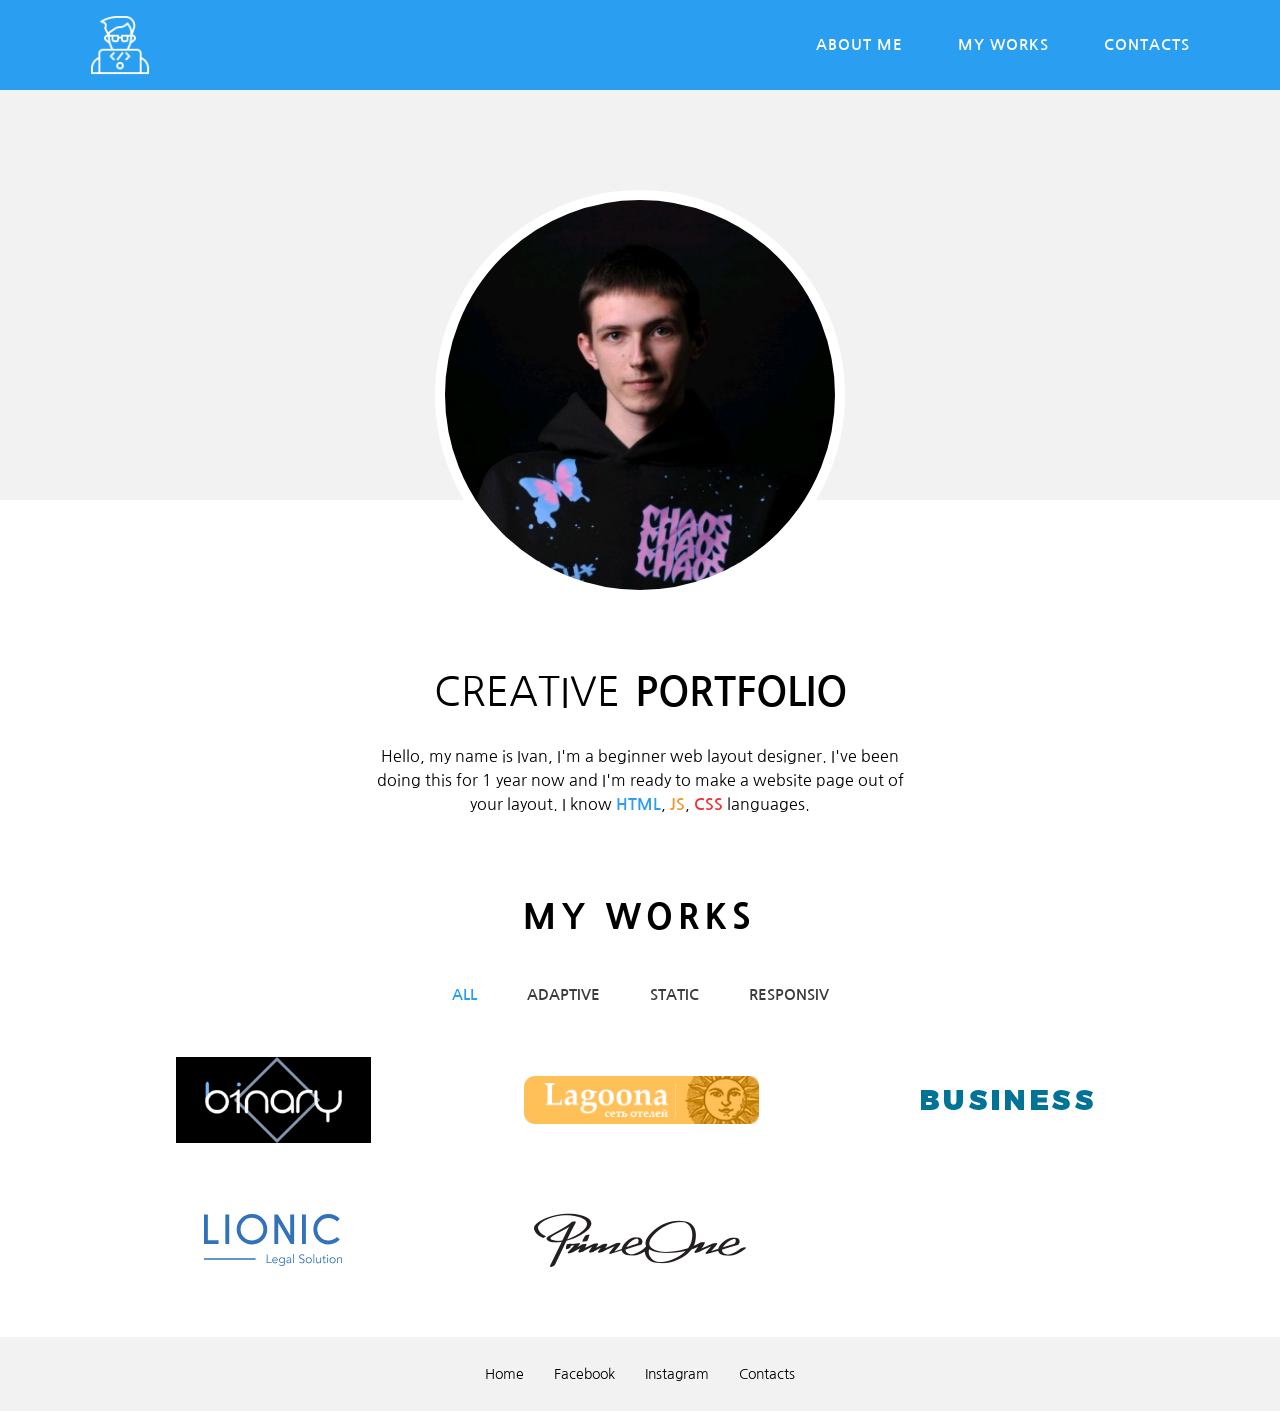
==== index.html @ a6c90be2 "1" ====
<!DOCTYPE html>
<html lang="ru">
<head>
	<title>main</title>
	<meta http-equiv="Content-type" content="text/html;charset=UTF-8" />
	<meta name="format-detection" content="telephone=no">
	<meta http-equiv="X-UA-Compatible" content="IE=edge">
	<link rel="stylesheet" href="css/style.css">
	<link rel="stylesheet" href="css/custom.css">
	<link rel="shortcut icon" href="favicon.ico">
	<!-- <meta name="robots" content="noindex, nofollow" /> -->
	<!-- <meta name="viewport" content="width=device-width, initial-scale=1.0" /> -->
	<meta name="viewport" content="width=device-width, initial-scale=1.0, maximum-scale=1.0, user-scalable=0" />
</head>
<body>
	<div class="wrapper">
<header>
	<div class="container">
		<div class="header__body">
			<div class="header__column">
				<a href="" class="header__logo"><img src="img/header/coding.png" alt=""></a>
				<a href="" class="header__text">My blog</a>
			</div>
			<div class="header__column menu-header">
				<div class="menu-header__icon">
					<span></span>
					<span></span>
					<span></span>
				</div>
				<nav class="menu-header__menu">
					<ul class="menu-header__list">
						<li><a href="#about" class="menu-header__link"><span>About me</span></a></li>
						<li><a href="#my-works" class="menu-header__link"><span>My works</span></a></li>
						<li><a href="" class="menu-header__link"><span>Contacts</span></a></li>
					</ul>
				</nav>
			</div>
		</div>
	</div>
</header>		<div class="mainblock">
			<div class="container">
				<div id="about" class="mainblock__imageblock">
					<div class="imageblock__avatar ibg">
						<img src="img/mainblock/avatar.jpg" alt="">
					</div>
				</div>
			</div>
		</div>
		<div class="about-me">
			<div class="conatiner">
				<div class="about-me__title">Creative <span>portfolio</span></div>
				<div class="about-me__text">Hello, my name is Ivan, I'm a beginner web layout designer. I've been doing this for 1 year now and I'm ready to make a website page out of your layout. I know <span>HTML</span>, <span>JS</span>, <span>CSS</span> languages.</div>
			</div>
		</div>
		<div class="my-works" id="my-works">
			<div class="container">
				<div class="my-works__header-block">
					<div class="header-block__title">My works</div>
				</div>
				<nav class="my-works__filter filter">
					<ul class="filter__list">
						<li data-filter="1" class="filter__item active">ALL</li>
						<li data-filter="2" class="filter__item">ADAPTIVE</li>
						<li data-filter="3" class="filter__item">STATIC</li>
						<li data-filter="4" class="filter__item">RESPONSIV</li>
					</ul>
				</nav>
				<div class="my-works__items">
					<div class="my-works__column f_2">
						<a href="https://itkach337.github.io/binary/" class="my-works__item item-black" target="blank"><img src="img/my-works/binary.png" alt=""></a>
					</div>
					<div class="my-works__column f_3">
						<a href="https://itkach337.github.io/maldives.github.io/" class="my-works__item small-photo" target="blank"><img src="img/my-works/lagoona.png" alt=""></a>
					</div>
					<div class="my-works__column f_2">
						<a href="https://itkach337.github.io/bus/" class="my-works__item" target="blank"><img src="img/my-works/buis.svg" alt=""></a>
					</div>
					<div class="my-works__column f_3">
						<a href="https://itkach337.github.io/Lionic/" class="my-works__item big-photo" target="blank"><img src="img/my-works/lionic.svg" alt=""></a>
					</div>
					<div class="my-works__column f_2">
						<a href="https://itkach337.github.io/prepros/" class="my-works__item" target="blank"><img src="img/my-works/premion.png" alt=""></a>
					</div>
				</div>
			</div>
		</div>
<footer class="footer">
	<div class='container'>
		<div class="footer__body">
			<nav class="footer__menu">
				<ul class="footer__list">
					<li><a href="" class="footer__link">Home</a></li>
					<li><a href="https://www.facebook.com/profile.php?id=100073437472932" class="footer__link" target="_blank">Facebook</a></li>
					<li><a href="https://www.instagram.com/tkachick__799/" class="footer__link" target="_blank">Instagram</a></li>
					<li><a href="" class="footer__link">Contacts</a></li>
				</ul>
			</nav>
		</div>
	</div>
</footer>	</div>
<script src="https://code.jquery.com/jquery-3.3.1.min.js"></script>
<!-- <script src="https://code.jquery.com/jquery-migrate-3.0.1.min.js"></script> -->
<script src="js/vendors.js"></script>
<script src="js/main.js"></script>
<script src="js/custom.js" ></script>
</body>
</html>
---- css/style.css ----
@charset "UTF-8";
@import url("https://fonts.googleapis.com/css2?family=Nanum+Gothic&display=swap");
* {
  padding: 0px;
  margin: 0px;
  border: 0px;
}

*, *:before, *:after {
  -webkit-box-sizing: border-box;
  box-sizing: border-box;
}

:focus, :active {
  outline: none;
}

a:focus, a:active {
  outline: none;
}

aside, nav, footer, header, section {
  display: block;
}

html, body {
  height: 100%;
  margin: 0;
  padding: 0;
  min-width: 320px;
  position: relative;
  width: 100%;
  color: #000;
}

body {
  font-size: 100%;
  line-height: 1;
  font-size: 14px;
  font-family: "Nanum Gothic";
  -ms-text-size-adjust: 100%;
  -moz-text-size-adjust: 100%;
  -webkit-text-size-adjust: 100%;
}
body.lock {
  overflow: hidden;
}
@media (max-width: 767.98px) {
  body.lock {
    width: 100%;
    position: fixed;
    overflow: hidden;
  }
}

input, button, textarea {
  font-family: "Nanum Gothic";
}

input::-ms-clear {
  display: none;
}

button {
  cursor: pointer;
}

button::-moz-focus-inner {
  padding: 0;
  border: 0;
}

a, a:visited {
  text-decoration: none;
}

a:hover {
  text-decoration: none;
}

ul li {
  list-style: none;
}

img {
  vertical-align: top;
}

h1, h2, h3, h4, h5, h6 {
  font-weight: inherit;
  font-size: inherit;
}

.wrapper {
  width: 100%;
  min-height: 100%;
  overflow: hidden;
}
@media (max-width: 767.98px) {
  .wrapper {
    padding: 50px 0 0 0;
  }
}
@media (max-width: 479.98px) {
  .wrapper {
    padding: 30px 0 0 0;
  }
}
.container {
  max-width: 1100px;
  margin: 0 auto;
  width: 100%;
}
@media (max-width: 1112px) {
  .container {
    max-width: 970px;
  }
}
@media (max-width: 992.98px) {
  .container {
    max-width: 750px;
  }
}
@media (max-width: 767.98px) {
  .container {
    max-width: none;
    padding: 0 10px;
  }
}

.popup {
  -webkit-overflow-scrolling: touch;
  background-color: rgba(0, 0, 0, 0.8);
  display: none;
  position: fixed !important;
  top: 0px;
  left: 0;
  width: 100%;
  height: 100%;
  overflow: auto;
  z-index: 100;
}
.popup.active .popup-content {
  -ms-transform: scale(1);
  -webkit-transform: scale(1);
  transform: scale(1);
}
.popup.show {
  display: block;
}
.popup.show .popup-content {
  -ms-transform: scale(1);
  -webkit-transform: scale(1);
  transform: scale(1);
}

.popup-table {
  height: 100%;
  table-layout: fixed;
}
.popup-table > .cell {
  height: 100%;
  vertical-align: middle;
  padding: 30px 10px;
}

.popup-content {
  -ms-transform: scale(0);
  -webkit-transform: scale(0);
  transform: scale(0);
  -webkit-transition: all 0.3s ease 0s;
  -o-transition: all 0.3s ease 0s;
  transition: all 0.3s ease 0s;
  position: relative;
  max-width: 1230px;
  margin: 0px auto;
  background-color: #fff;
}

.popup-close {
  width: 15px;
  height: 15px;
  position: absolute;
  top: 0px;
  right: 0px;
  cursor: pointer;
  background: url("../img/icons/close.png") 0 0 no-repeat;
}

.popup-video .popup-close {
  width: 40px;
  height: 40px;
  background-color: #000;
  top: 0;
  right: 0;
}

.popup-video__value {
  max-width: 99%;
  height: 99%;
  border: none;
}
.popup-video__value iframe {
  position: fixed;
  top: 50%;
  left: 50%;
  width: 100%;
  min-height: 100%;
  height: auto;
  -webkit-transform: translateX(-50%) translateY(-50%);
      -ms-transform: translateX(-50%) translateY(-50%);
          transform: translateX(-50%) translateY(-50%);
  background-size: cover;
}

header {
  z-index: 50;
  position: relative;
  background-color: #2a9ef1;
}
@media (max-width: 767.98px) {
  header {
    position: fixed;
    left: 0;
    top: 0;
    width: 100%;
  }
}

.header__body {
  height: 90px;
  display: -webkit-box;
  display: -ms-flexbox;
  display: flex;
  font-size: 0;
  -webkit-box-pack: justify;
      -ms-flex-pack: justify;
          justify-content: space-between;
  -webkit-box-align: center;
      -ms-flex-align: center;
          align-items: center;
}
@media (max-width: 767.98px) {
  .header__body {
    height: 50px;
  }
}
.header__logo {
  display: inline-block;
  width: 60px;
  position: relative;
  z-index: 6;
}
.header__logo img {
  max-width: 100%;
}
@media (max-width: 767.98px) {
  .header__logo {
    display: none;
  }
}
.header__text {
  display: none;
  font-size: 20px;
  text-transform: uppercase;
  letter-spacing: 1px;
  color: #fff;
}
@media (max-width: 767.98px) {
  .header__text {
    display: inline-block;
  }
}

.menu-header__icon {
  display: none;
  width: 30px;
  height: 18px;
  cursor: pointer;
  z-index: 5;
  position: relative;
}
.menu-header__icon span {
  -webkit-transition: all 0.3s ease 0s;
  -o-transition: all 0.3s ease 0s;
  transition: all 0.3s ease 0s;
  top: 8px;
  left: 0px;
  position: absolute;
  width: 100%;
  height: 2px;
  background-color: #fff;
}
.menu-header__icon span:first-child {
  top: 0px;
}
.menu-header__icon span:last-child {
  top: auto;
  bottom: 0px;
}
.menu-header__icon.active span {
  -ms-transform: scale(0);
  -webkit-transform: scale(0);
  transform: scale(0);
  background-color: #000;
}
.menu-header__icon.active span:first-child {
  -ms-transform: rotate(-45deg);
  -webkit-transform: rotate(-45deg);
  transform: rotate(-45deg);
  top: 8px;
}
.menu-header__icon.active span:last-child {
  -ms-transform: rotate(45deg);
  -webkit-transform: rotate(45deg);
  transform: rotate(45deg);
  bottom: 8px;
}
@media (max-width: 767.98px) {
  .menu-header__icon {
    display: block;
  }
}
@media (max-width: 767.98px) {
  .menu-header__menu {
    position: fixed;
    width: 100%;
    height: 100%;
    top: 0;
    left: -110%;
    background-color: #fff;
    z-index: 2;
    padding: 50px 10px 20px 10px;
    overflow: auto;
    -webkit-transition: all 0.3s ease 0s;
    -o-transition: all 0.3s ease 0s;
    transition: all 0.3s ease 0s;
  }
  .menu-header__menu.active {
    left: 0;
  }
}
.menu-header__list {
  display: -webkit-box;
  display: -ms-flexbox;
  display: flex;
  font-size: 0;
}
.menu-header__list li {
  margin: 0px 0px 0px 55px;
}
@media (max-width: 1112px) {
  .menu-header__list li {
    margin: 0px 0px 0px 25px;
  }
}
@media (max-width: 992.98px) {
  .menu-header__list li {
    margin: 0px 0px 0px 15px;
  }
}
@media (max-width: 767.98px) {
  .menu-header__list li {
    margin: 0px 0px 10px 0px;
  }
  .menu-header__list li:last-child {
    margin: 0px 0px 0px 0px;
  }
}
@media (max-width: 767.98px) {
  .menu-header__list {
    display: block;
  }
}
.menu-header__link {
  color: #fff;
  font-size: 15px;
  font-weight: 700;
  letter-spacing: 1px;
  text-transform: uppercase;
  display: block;
  position: relative;
}
.menu-header__link span {
  position: relative;
  display: block;
  line-height: 28px;
}
@media (max-width: 992.98px) {
  .menu-header__link {
    font-size: 15px;
  }
}
@media (max-width: 767.98px) {
  .menu-header__link {
    margin: 0px 0 25px 0;
    font-size: 24px;
    color: #000;
  }
}

.footer {
  background-color: #f2f2f2;
  padding: 15px 0;
  position: relative;
  z-index: 5;
}
.footer__body {
  text-align: center;
}
.footer__logo {
  display: inline-block;
  margin: 0px 0px 40px 0px;
}
.footer__menu {
  text-align: center;
}
.footer__list {
  display: -webkit-box;
  display: -ms-flexbox;
  display: flex;
  font-size: 0;
  -webkit-box-pack: center;
      -ms-flex-pack: center;
          justify-content: center;
  -webkit-box-align: center;
      -ms-flex-align: center;
          align-items: center;
  margin: 15px 0px 15px 0px;
}
.footer__list li {
  margin: 0px 15px;
}
.footer__link {
  color: #000;
  font-size: 14px;
  font-weight: 400;
}
.footer__link:hover {
  text-decoration: underline;
}

.mainblock {
  position: relative;
  height: 410px;
  background-color: #f2f2f2;
}
.mainblock__imageblock {
  display: -webkit-box;
  display: -ms-flexbox;
  display: flex;
  -webkit-box-pack: center;
      -ms-flex-pack: center;
          justify-content: center;
}
@media (max-width: 767.98px) {
  .mainblock {
    height: 310px;
  }
}

.imageblock__avatar {
  margin: 100px 0 0 0;
  height: 410px;
  width: 410px;
  border-radius: 50%;
  border: 10px solid #fff;
}
@media (max-width: 767.98px) {
  .imageblock__avatar {
    margin: 60px 0 0 0;
    height: 310px;
    width: 310px;
  }
}

.about-me {
  margin: 170px 0 80px 0;
}
@media (max-width: 767.98px) {
  .about-me {
    margin: 80px 0 0 0;
  }
}
.about-me__title {
  display: -webkit-box;
  display: -ms-flexbox;
  display: flex;
  font-size: 0;
  -webkit-box-pack: center;
      -ms-flex-pack: center;
          justify-content: center;
  margin: 0 0 30px 0;
  font-size: 40px;
  color: #000;
  text-transform: uppercase;
  line-height: 44px;
}
.about-me__title span {
  font-weight: 700;
  margin: 0 0 0 15px;
}
@media (max-width: 767.98px) {
  .about-me__title {
    margin: 0 0 20px 0;
    font-size: 30px;
  }
}
.about-me__text {
  margin: 0 auto;
  line-height: 24px;
  text-align: center;
  max-width: 550px;
  font-size: 16px;
}
.about-me__text span:first-child {
  font-weight: 700;
  color: #2a9ef1;
}
.about-me__text span:nth-child(2) {
  font-weight: 700;
  color: #f1982a;
}
.about-me__text span:nth-child(3) {
  font-weight: 700;
  color: rgba(236, 21, 21, 0.8705882353);
}
@media (max-width: 700px) {
  .about-me {
    padding: 0 15px;
    max-width: none;
  }
}

.my-works__header-block {
  text-align: center;
  margin: 0px 0px 50px 0px;
}
@media (max-width: 992.98px) {
  .my-works__header-block {
    padding: 50px 0 0 0;
    margin: 0px 0px 40px 0px;
  }
}
@media (max-width: 767.98px) {
  .my-works__header-block {
    padding: 30px 0 0 0;
    margin: 0px 0px 40px 0px;
  }
}
.my-works__filter {
  margin: 0px 0px 55px 0px;
}
@media (max-width: 767.98px) {
  .my-works__filter {
    margin: 0px 0px 35px 0px;
  }
}
.my-works__items {
  display: -webkit-box;
  display: -ms-flexbox;
  display: flex;
  font-size: 0;
  -ms-flex-wrap: wrap;
      flex-wrap: wrap;
}
.my-works__column {
  -webkit-box-flex: 0;
      -ms-flex: 0 1 33.333%;
          flex: 0 1 33.333%;
  max-width: 33.333%;
  padding: 0px 15px;
  margin: 0px 0px 30px 0px;
  display: -webkit-box;
  display: -ms-flexbox;
  display: flex;
  -webkit-box-align: center;
      -ms-flex-align: center;
          align-items: center;
  -webkit-box-pack: center;
      -ms-flex-pack: center;
          justify-content: center;
}
@media (max-width: 767.98px) {
  .my-works__column {
    -webkit-box-flex: 0;
        -ms-flex: 0 1 50%;
            flex: 0 1 50%;
    max-width: 50%;
    margin: 0px 0px 30px 0px;
  }
}
@media (max-width: 515px) {
  .my-works__column {
    -webkit-box-flex: 1;
        -ms-flex: 1 1 100%;
            flex: 1 1 100%;
    max-width: 100%;
    margin: 0px 0px 30px 0px;
  }
}
.my-works__item {
  margin: 0 0 40px 0;
}
.my-works__item img {
  max-width: 100%;
}
.my-works .item-black {
  background-color: #000;
  text-align: center;
}
.my-works .item-black img {
  max-width: 70%;
}
.my-works .big-photo {
  padding: 0 23px 0 0px;
}
.my-works .big-photo img {
  min-width: 120%;
}
.my-works .small-photo {
  padding: 0 0px 0 29px;
}
.my-works .small-photo img {
  max-width: 90%;
}

.filter__list {
  display: -webkit-box;
  display: -ms-flexbox;
  display: flex;
  font-size: 0;
  -webkit-box-pack: center;
      -ms-flex-pack: center;
          justify-content: center;
  -webkit-box-align: center;
      -ms-flex-align: center;
          align-items: center;
}
.filter__item {
  color: #3c3c3c;
  font-size: 15px;
  text-transform: uppercase;
  font-weight: 700;
  margin: 0px 25px;
  cursor: pointer;
}
.filter__item.active {
  color: #2a9ef1;
}
@media (max-width: 767.98px) {
  .filter__item {
    margin: 0px 15px;
  }
}

.header-block__title {
  font-weight: 900;
  font-size: 34px;
  line-height: 40px;
  text-transform: uppercase;
  letter-spacing: 5.43px;
  margin: 0px 0px 10px 0px;
}
@media screen and (max-width: 767.98px), screen and (max-height: 600px) {
  .header-block__title {
    font-size: 25px;
    line-height: 30px;
  }
}

.form-row {
  display: -webkit-box;
  display: -ms-flexbox;
  display: flex;
  font-size: 0;
  margin: 0px -15px;
}

.form__column {
  padding: 0px 15px;
}

.btn {
  display: inline-block;
  padding: 0px 0px;
}
.btn.fw {
  width: 100%;
}

.select-block {
  position: relative;
}

.select__label {
  z-index: 2;
  position: absolute;
  top: -8px;
  background-color: #f7f7f7;
  padding: 0 5px;
  color: #979797;
  font-weight: 600;
  font-size: 13px;
  line-height: 16px;
  left: 20px;
}

.select {
  position: relative;
  cursor: pointer;
}
.select .select-title {
  z-index: 1;
  width: 100%;
  height: 55px;
  border: 1px solid #dedede;
  position: relative;
  background-color: #fff;
}
.select .select-title__arrow {
  position: absolute;
  top: 0;
  right: 0px;
  width: 45px;
  height: 100%;
  background: url("../img/icons/select-arrow.svg") center no-repeat;
}
.select .select-title__value {
  color: #000;
  font-weight: 700;
  font-size: 18px;
  line-height: 53px;
  display: block;
  overflow: hidden;
  padding: 0 45px 0 25px;
  white-space: nowrap;
  text-transform: none;
  -o-text-overflow: ellipsis;
     text-overflow: ellipsis;
}
.select .select-options {
  position: absolute;
  z-index: 10;
  top: 54px;
  display: none;
  overflow: hidden;
  min-width: 100%;
  background-color: #fff;
  border: 1px solid #dedede;
  padding: 10px 20px 10px 25px;
}
.select .select-options-scroll {
  max-height: 80px;
  overflow: auto;
}
.select .select-options-list {
  padding: 0px 0px 0px 0px;
}
.select .select-options__value {
  color: #000;
  font-size: 20px;
  margin: 0px 0px 15px 0px;
}
.select .select-options__value:last-child {
  margin: 0px 0px 0px 0px;
}
.select .select-options__value:hover {
  color: #000;
}

input[type=text], input[type=email], input[type=tel], textarea {
  -webkit-appearance: none;
  -moz-appearance: none;
  appearance: none;
}

.input {
  border-radius: 0 !important;
  width: 100%;
  display: block;
  padding: 0px 20px;
}
textarea.input {
  resize: none;
  padding: 0px 0px;
}

.check {
  position: relative;
  padding-left: 25px;
  color: #5f5f5f;
  line-height: 18px;
  cursor: pointer;
}
.check input {
  display: none;
}
.check:before {
  content: "";
  left: 0;
  top: 0;
  width: 18px;
  height: 18px;
  border: 1px solid #a3a3a3;
  position: absolute;
}
.check.active:before {
  background: url("../img/icons/check.png") center no-repeat;
}

.option {
  position: relative;
  cursor: pointer;
  padding-left: 25px;
  line-height: 16px;
  margin-bottom: 10px;
  font-size: 15px;
  font-weight: 300;
}
.option:last-child {
  margin-bottom: 0px;
}
.option input {
  display: none;
}
.option:before {
  position: absolute;
  left: 0;
  top: 0;
  width: 16px;
  height: 16px;
  content: "";
  border: 1px solid #7f7f7f;
  border-radius: 50%;
}
.option.active:before {
  background: url("../img/icons/option.png") center no-repeat;
}

.rating-block {
  display: table;
  font-size: 0;
}

.rating {
  display: inline-block;
  position: relative;
  vertical-align: middle;
}
.rating.edit .star {
  cursor: pointer;
}
.rating .star {
  width: 17px;
  height: 14px;
  display: inline-block;
  position: relative;
  z-index: 3;
}

.rating__line {
  position: absolute;
  width: 85px;
  height: 14px;
  top: 0;
  left: 0;
  background: url("../img/icons/bg_rating.svg") 0 0 no-repeat;
  z-index: 1;
  background-size: 85px 100%;
}

.rating__activeline {
  position: absolute;
  width: 0px;
  height: 14px;
  top: 0;
  left: 0;
  background: url("../img/icons/bg_rating_active.svg") 0 0 no-repeat;
  z-index: 2;
  background-size: 85px 100%;
}

.rating__value {
  display: inline-block;
  color: #1b3139;
  font-size: 14px;
  line-height: 13px;
  vertical-align: middle;
}

.quantity {
  position: relative;
  width: 73px;
  height: 47px;
  border: 1px solid #cfcfcf;
  background-color: #ffffff;
}

.quantity__input {
  height: 45px;
  width: 50px;
  text-align: center;
  color: #101010;
  font-weight: 300;
}

.quantity__btn {
  position: absolute;
  top: 11px;
  right: 15px;
  cursor: pointer;
}
.quantity__btn:before {
  font-size: 25px;
  display: inline-block;
  line-height: 10px;
  color: #a9a9a9;
}
.quantity__btn:hover:before {
  color: #da0005;
}
.quantity__btn.dwn {
  top: 25px;
}

.category-params-item-price-table {
  margin-bottom: 25px;
}
.category-params-item-price-table .cell:first-child {
  padding-right: 15px;
  position: relative;
}
.category-params-item-price-table .cell:first-child:after {
  content: "-";
  position: absolute;
  right: -4px;
  top: 8px;
  font-size: 20px;
}
.category-params-item-price-table .cell:last-child {
  padding-left: 15px;
}
.category-params-item-price-table .cell input {
  height: 37px;
  border: 2px solid #393939;
  background-color: #ffffff;
  text-align: center;
  font-size: 12px;
  color: #393939;
  font-weight: 500;
  width: 100%;
}

.category-params-item-price-range {
  margin: 0 12px 40px 12px;
  background-color: #c9cecf;
  height: 2px;
  position: relative;
}
.category-params-item-price-range .ui-slider-range {
  background-color: #000;
  height: 2px;
  position: relative;
}
.category-params-item-price-range .ui-slider-handle {
  width: 23px;
  height: 28px;
  border: 3px solid #fbfbfb;
  background-color: #ea5922;
  display: block;
  position: absolute;
  top: -14px;
  margin-left: -12px;
  cursor: pointer;
}
.category-params-item-price-range .ui-slider-handle span {
  position: absolute;
  bottom: -18px;
  left: 50%;
  width: 50px;
  text-align: center;
  font-size: 10px;
  margin-left: -25px;
  font-weight: 500;
  color: #94a6aa;
}

.form__info {
  position: absolute;
  width: 60px;
  height: 60px;
  right: 0;
  top: 0;
  line-height: 60px;
  text-align: center;
  color: #888;
  z-index: 2;
  font-size: 14px;
}
@media (max-width: 767.98px) {
  .form__info {
    width: 50px;
    height: 50px;
    line-height: 50px;
  }
}

.form-range-line {
  position: relative;
  height: 5px;
  border-radius: 0 0 4px 4px;
  background-color: #e0e0e0;
  margin: -2px 0px 0px 0px;
}
.form-range-line .ui-slider-range {
  background-color: #093454;
  height: 5px;
  position: absolute;
  top: 0;
  left: 0;
  border-radius: 0 0 4px 4px;
}
.form-range-line .ui-slider-handle {
  background: url("../img/icons/range.svg") 0 0 no-repeat;
  width: 28px;
  height: 28px;
  position: absolute;
  margin: -9px 0px 0px -14px;
  top: 0;
  left: 0;
  cursor: pointer;
}
.form-range-line .ui-state-hover {
  background: url("../img/icons/range_a.svg") 0 0 no-repeat;
}

.form-range-values {
  display: -webkit-box;
  display: -ms-flexbox;
  display: flex;
  font-size: 0;
  -webkit-box-pack: justify;
      -ms-flex-pack: justify;
          justify-content: space-between;
  padding: 14px 0px 0px 0px;
}

.form-range-values__item {
  font-size: 12px;
  color: #888;
}

.row:after {
  display: block;
  content: "";
  clear: both;
}

.rub:after {
  content: "₽";
}

.noselect {
  -webkit-touch-callout: none;
  -webkit-user-select: none;
  -moz-user-select: none;
  -ms-user-select: none;
  user-select: none;
}

ol.counter {
  list-style-type: none;
  counter-reset: item;
}
ol.counter li {
  position: relative;
  padding: 0px 0px 0px 45px;
}
ol.counter li:before {
  counter-increment: item;
  content: counter(item);
  position: absolute;
  left: 0;
  top: 0;
  color: #818181;
  font-size: 14px;
  font-weight: 700;
  text-align: center;
  line-height: 26px;
  border-radius: 50%;
  width: 28px;
  height: 28px;
  border: 1px solid #4274bb;
}

.ellipsis {
  display: block;
  overflow: hidden;
  width: 100%;
  white-space: nowrap;
  -o-text-overflow: ellipsis;
     text-overflow: ellipsis;
}

.es {
  overflow: hidden;
  white-space: nowrap;
  -o-text-overflow: ellipsis;
     text-overflow: ellipsis;
}

.table {
  display: table;
  font-size: 0;
  width: 100%;
}

.trow {
  display: table-row;
}

.cell {
  display: table-cell;
}
.cell.full {
  width: 100%;
}

.ibg {
  background-position: center;
  background-size: cover;
  background-repeat: no-repeat;
}
.ibg img {
  display: none;
}

.video {
  position: relative;
  overflow: hidden;
  height: 0;
  padding-bottom: 56.25%;
}
.video video, .video iframe, .video object, .video embed {
  position: absolute;
  top: 0;
  left: 0;
  width: 100%;
  height: 100%;
}

.videobg video, .videobg iframe, .videobg object, .videobg embed {
  position: fixed;
  top: 50%;
  left: 50%;
  min-width: 100%;
  min-height: 100%;
  width: auto;
  height: auto;
  z-index: -100;
  -webkit-transform: translateX(-50%) translateY(-50%);
      -ms-transform: translateX(-50%) translateY(-50%);
          transform: translateX(-50%) translateY(-50%);
  background-size: cover;
}

.moretext {
  overflow: hidden;
}

.moretext__more {
  cursor: pointer;
}
.moretext__more i {
  font-style: normal;
}
.moretext__more i:first-child {
  display: block;
}
.moretext__more i:last-child {
  display: none;
}
.moretext__more.active i {
  font-style: normal;
}
.moretext__more.active i:first-child {
  display: none;
}
.moretext__more.active i:last-child {
  display: block;
}

.graystyle {
  -webkit-transition: all 0.8s ease 0s;
  -o-transition: all 0.8s ease 0s;
  transition: all 0.8s ease 0s;
  filter: grayscale(1);
  -webkit-filter: grayscale(1);
  -moz-filter: grayscale(1);
  -o-filter: grayscale(1);
}

.graystyleoff {
  filter: grayscale(0);
  -webkit-filter: grayscale(0);
  -moz-filter: grayscale(0);
  -o-filter: grayscale(0);
}

.slick-slider {
  position: relative;
}
.slick-slider .slick-track, .slick-slider .slick-list {
  -webkit-transform: translate3d(0, 0, 0);
  -ms-transform: translate3d(0, 0, 0);
  transform: translate3d(0, 0, 0);
}
.slick-slider .slick-list {
  position: relative;
  overflow: hidden;
  width: 100%;
}
.slick-slider .slick-track {
  position: relative;
  width: 100%;
}
.slick-slider .slick-slide {
  overflow: hidden;
  float: left;
  position: relative;
}
.tab__item {
  display: none;
}
.tab__item.active {
  display: block;
}

.mirror {
  -webkit-transform: scale(-1, 1);
      -ms-transform: scale(-1, 1);
          transform: scale(-1, 1);
}

.nicescroll-rails {
  z-index: 1000 !important;
}

.gm-style-iw-t {
  opacity: 0;
}

.baloon {
  opacity: 1;
  right: -7px !important;
  bottom: 80px !important;
}
.baloon button {
  display: none !important;
}
.baloon:after {
  display: none !important;
}

.baloon-style {
  display: none;
}

.baloon-content.gm-style-iw {
  opacity: 1;
  border-radius: 0px !important;
  max-width: 300px !important;
  padding: 0 !important;
  left: 0 !important;
  width: 100% !important;
  overflow: visible !important;
}
.baloon-content.gm-style-iw > .gm-style-iw-d {
  overflow: hidden !important;
  max-width: none !important;
}
.baloon-content.gm-style-iw:after {
  display: none !important;
}

.baloon-close {
  top: 18px !important;
}
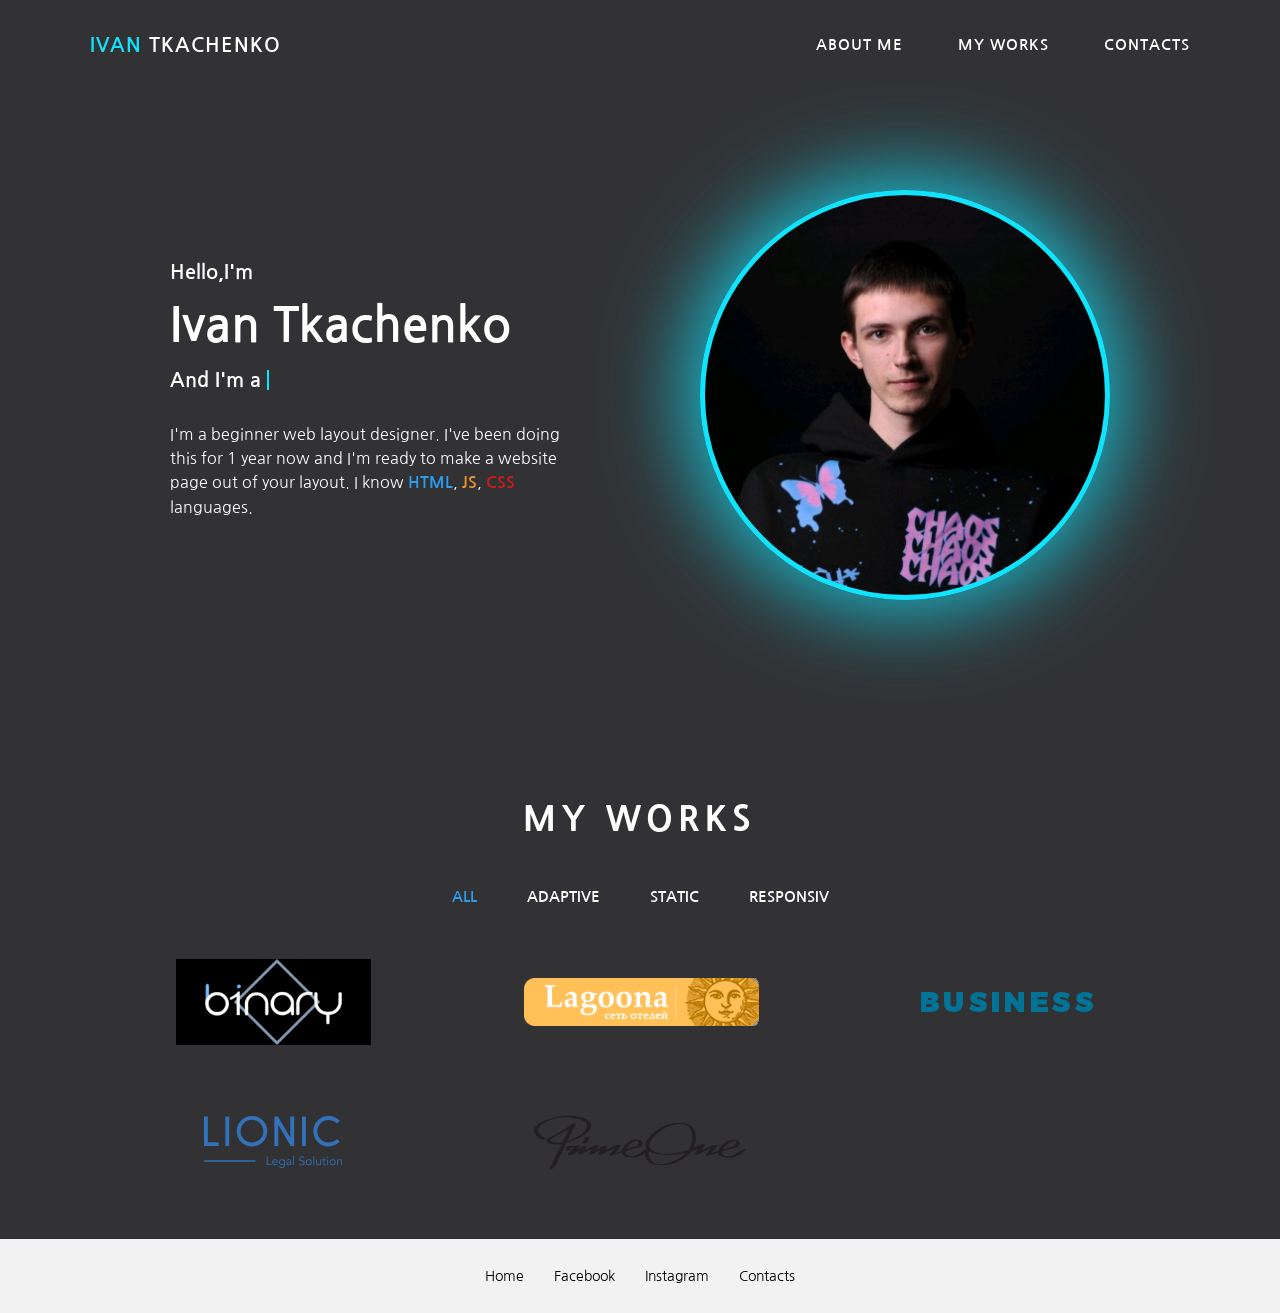
==== commit a40c97ae: "1" ====
--- a/index.html
+++ b/index.html
@@ -18,8 +18,7 @@
 	<div class="container">
 		<div class="header__body">
 			<div class="header__column">
-				<a href="" class="header__logo"><img src="img/header/coding.png" alt=""></a>
-				<a href="" class="header__text">My blog</a>
+				<a href="" class="header__text"><span class="blue">Ivan</span> Tkachenko</a>
 			</div>
 			<div class="header__column menu-header">
 				<div class="menu-header__icon">
@@ -37,7 +36,10 @@
 			</div>
 		</div>
 	</div>
-</header>		<div class="mainblock">
+</header>
+<main>
+	<div class="container_main">
+		<div class="mainblock">
 			<div class="container">
 				<div id="about" class="mainblock__imageblock">
 					<div class="imageblock__avatar ibg">
@@ -48,42 +50,47 @@
 		</div>
 		<div class="about-me">
 			<div class="conatiner">
-				<div class="about-me__title">Creative <span>portfolio</span></div>
-				<div class="about-me__text">Hello, my name is Ivan, I'm a beginner web layout designer. I've been doing this for 1 year now and I'm ready to make a website page out of your layout. I know <span>HTML</span>, <span>JS</span>, <span>CSS</span> languages.</div>
+				<div class="hello">Hello,I'm</div>
+				<div class="name">Ivan Tkachenko</div>
+				<div class="work"><span class="text first-text">And I'm a </span><span class="text sec-text"></span></div>
+				<div class="about-me__text">I'm a beginner web layout designer. I've been doing this for 1 year now and I'm ready to make a website page out of your layout. I know <span>HTML</span>, <span>JS</span>, <span>CSS</span> languages.</div>
 			</div>
 		</div>
-		<div class="my-works" id="my-works">
-			<div class="container">
-				<div class="my-works__header-block">
-					<div class="header-block__title">My works</div>
+	</div>
+	<div class="my-works" id="my-works">
+		<div class="container">
+			<div class="my-works__header-block">
+				<div class="header-block__title">My works</div>
+			</div>
+			<nav class="my-works__filter filter">
+				<ul class="filter__list">
+					<li data-filter="1" class="filter__item active">ALL</li>
+					<li data-filter="2" class="filter__item">ADAPTIVE</li>
+					<li data-filter="3" class="filter__item">STATIC</li>
+					<li data-filter="4" class="filter__item">RESPONSIV</li>
+				</ul>
+			</nav>
+			<div class="my-works__items">
+				<div class="my-works__column f_2">
+					<a href="https://itkach337.github.io/binary/" class="my-works__item item-black" target="blank"><img src="img/my-works/binary.png" alt=""></a>
 				</div>
-				<nav class="my-works__filter filter">
-					<ul class="filter__list">
-						<li data-filter="1" class="filter__item active">ALL</li>
-						<li data-filter="2" class="filter__item">ADAPTIVE</li>
-						<li data-filter="3" class="filter__item">STATIC</li>
-						<li data-filter="4" class="filter__item">RESPONSIV</li>
-					</ul>
-				</nav>
-				<div class="my-works__items">
-					<div class="my-works__column f_2">
-						<a href="https://itkach337.github.io/binary/" class="my-works__item item-black" target="blank"><img src="img/my-works/binary.png" alt=""></a>
-					</div>
-					<div class="my-works__column f_3">
-						<a href="https://itkach337.github.io/maldives.github.io/" class="my-works__item small-photo" target="blank"><img src="img/my-works/lagoona.png" alt=""></a>
-					</div>
-					<div class="my-works__column f_2">
-						<a href="https://itkach337.github.io/bus/" class="my-works__item" target="blank"><img src="img/my-works/buis.svg" alt=""></a>
-					</div>
-					<div class="my-works__column f_3">
-						<a href="https://itkach337.github.io/Lionic/" class="my-works__item big-photo" target="blank"><img src="img/my-works/lionic.svg" alt=""></a>
-					</div>
-					<div class="my-works__column f_2">
-						<a href="https://itkach337.github.io/prepros/" class="my-works__item" target="blank"><img src="img/my-works/premion.png" alt=""></a>
-					</div>
+				<div class="my-works__column f_3">
+					<a href="https://itkach337.github.io/maldives.github.io/" class="my-works__item small-photo" target="blank"><img src="img/my-works/lagoona.png" alt=""></a>
+				</div>
+				<div class="my-works__column f_2">
+					<a href="https://itkach337.github.io/bus/" class="my-works__item" target="blank"><img src="img/my-works/buis.svg" alt=""></a>
+				</div>
+				<div class="my-works__column f_3">
+					<a href="https://itkach337.github.io/Lionic/" class="my-works__item big-photo" target="blank"><img src="img/my-works/lionic.svg" alt=""></a>
+				</div>
+				<div class="my-works__column f_2">
+					<a href="https://itkach337.github.io/prepros/" class="my-works__item" target="blank"><img src="img/my-works/premion.png" alt=""></a>
 				</div>
 			</div>
 		</div>
+	</div>
+</main>
+
 <footer class="footer">
 	<div class='container'>
 		<div class="footer__body">
--- a/css/style.css
+++ b/css/style.css
@@ -5,7 +5,9 @@
   margin: 0px;
   border: 0px;
 }
-
+/*#11E3FC;
+background-color: #323234;
+*/
 *, *:before, *:after {
   -webkit-box-sizing: border-box;
   box-sizing: border-box;
@@ -34,6 +36,7 @@
 }
 
 body {
+  background-color: #323234;
   font-size: 100%;
   line-height: 1;
   font-size: 14px;
@@ -95,6 +98,11 @@
   width: 100%;
   min-height: 100%;
   overflow: hidden;
+  display: flex;
+  flex-direction: column;
+}
+main{
+  flex: 1 1 auto;
 }
 @media (max-width: 767.98px) {
   .wrapper {
@@ -124,7 +132,7 @@
 @media (max-width: 767.98px) {
   .container {
     max-width: none;
-    padding: 0 10px;
+    padding: 10px 30px;
   }
 }
 
@@ -216,7 +224,6 @@
 header {
   z-index: 50;
   position: relative;
-  background-color: #2a9ef1;
 }
 @media (max-width: 767.98px) {
   header {
@@ -224,6 +231,7 @@
     left: 0;
     top: 0;
     width: 100%;
+    background-color: #696969;
   }
 }
 
@@ -260,11 +268,11 @@
   }
 }
 .header__text {
-  display: none;
   font-size: 20px;
   text-transform: uppercase;
   letter-spacing: 1px;
   color: #fff;
+  font-weight: 600;
 }
 @media (max-width: 767.98px) {
   .header__text {
@@ -443,9 +451,11 @@
 .mainblock {
   position: relative;
   height: 410px;
-  background-color: #f2f2f2;
+  order:2;
 }
 .mainblock__imageblock {
+  position: relative;
+  z-index: 20;
   display: -webkit-box;
   display: -ms-flexbox;
   display: flex;
@@ -464,7 +474,15 @@
   height: 410px;
   width: 410px;
   border-radius: 50%;
-  border: 10px solid #fff;
+  border: 5px solid #11E3FC;
+  box-shadow: -1px -2px 87px 10px rgba(17,227,252,0.85);
+}
+@media (max-width: 1019.98px) {
+  .imageblock__avatar {
+    margin: 60px 10px 0 0;
+    height: 310px;
+    width: 310px;
+  }
 }
 @media (max-width: 767.98px) {
   .imageblock__avatar {
@@ -475,13 +493,94 @@
 }
 
 .about-me {
-  margin: 170px 0 80px 0;
-}
+  margin: 170px 130px 80px 0;
+}
+
+@media (max-width: 1019.98px) {
+  .about-me  {
+    margin: 60px 20px 0 10px;
+  }
+}
+
 @media (max-width: 767.98px) {
   .about-me {
-    margin: 80px 0 0 0;
-  }
-}
+    margin: 130px 0 0 0;
+  }
+}
+
+.hello{
+  font-size: 20px;
+  color: #fff;
+  font-weight: 600;
+  margin: 0 auto;
+  line-height: 24px;
+  max-width: 400px;
+  margin-bottom: 30px;
+}
+.name{
+  font-size: 48px;
+  color: #fff;
+  font-weight: 600;
+  margin: 0 auto;
+  line-height: 24px;
+  max-width: 400px;
+  margin-bottom: 30px;
+}
+.work{
+  font-size: 20px;
+  color: #fff;
+  font-weight: 600;
+  margin: 0 auto;
+  line-height: 24px;
+  max-width: 400px;
+  margin-bottom: 30px;
+}
+.text{
+  position: relative;
+  color: #11E3FC;
+}
+.first-text{
+  color: #fff;
+}
+.sec-text:before{
+  content: "";
+  position: absolute;
+  top: 0;
+  left: 0;
+  height: 100%;
+  width: 105%;
+  background-color: #323234;
+  border-left: 2px solid #11E3FC;
+  animation: animate 4s steps(12) infinite;
+}
+@keyframes animate{
+  40%, 60%{
+    left: calc(100% + 4px);
+  }
+  100%{
+    left: 0%;
+  }
+}
+.container_main{
+  display: flex;
+  flex: 1 1 auto;
+  margin: 0 0 200px 0;
+  justify-content: center;
+}
+
+@media (max-width: 1019.98px) {
+  .container_main{
+    margin: 0 0 85px 0;
+  }
+}
+
+@media (max-width: 767.98px) {
+  .container_main{
+    display: block;
+    margin: 0 0 70px 0;
+  }
+}
+
 .about-me__title {
   display: -webkit-box;
   display: -ms-flexbox;
@@ -509,9 +608,10 @@
 .about-me__text {
   margin: 0 auto;
   line-height: 24px;
-  text-align: center;
-  max-width: 550px;
+  max-width: 400px;
   font-size: 16px;
+  color: #fff;
+  
 }
 .about-me__text span:first-child {
   font-weight: 700;
@@ -638,7 +738,7 @@
           align-items: center;
 }
 .filter__item {
-  color: #3c3c3c;
+  color: #fff;
   font-size: 15px;
   text-transform: uppercase;
   font-weight: 700;
@@ -661,6 +761,7 @@
   text-transform: uppercase;
   letter-spacing: 5.43px;
   margin: 0px 0px 10px 0px;
+  color: #fff;
 }
 @media screen and (max-width: 767.98px), screen and (max-height: 600px) {
   .header-block__title {
@@ -1286,4 +1387,8 @@
 
 .baloon-close {
   top: 18px !important;
+}
+
+.blue{
+  color:#11E3FC;
 }
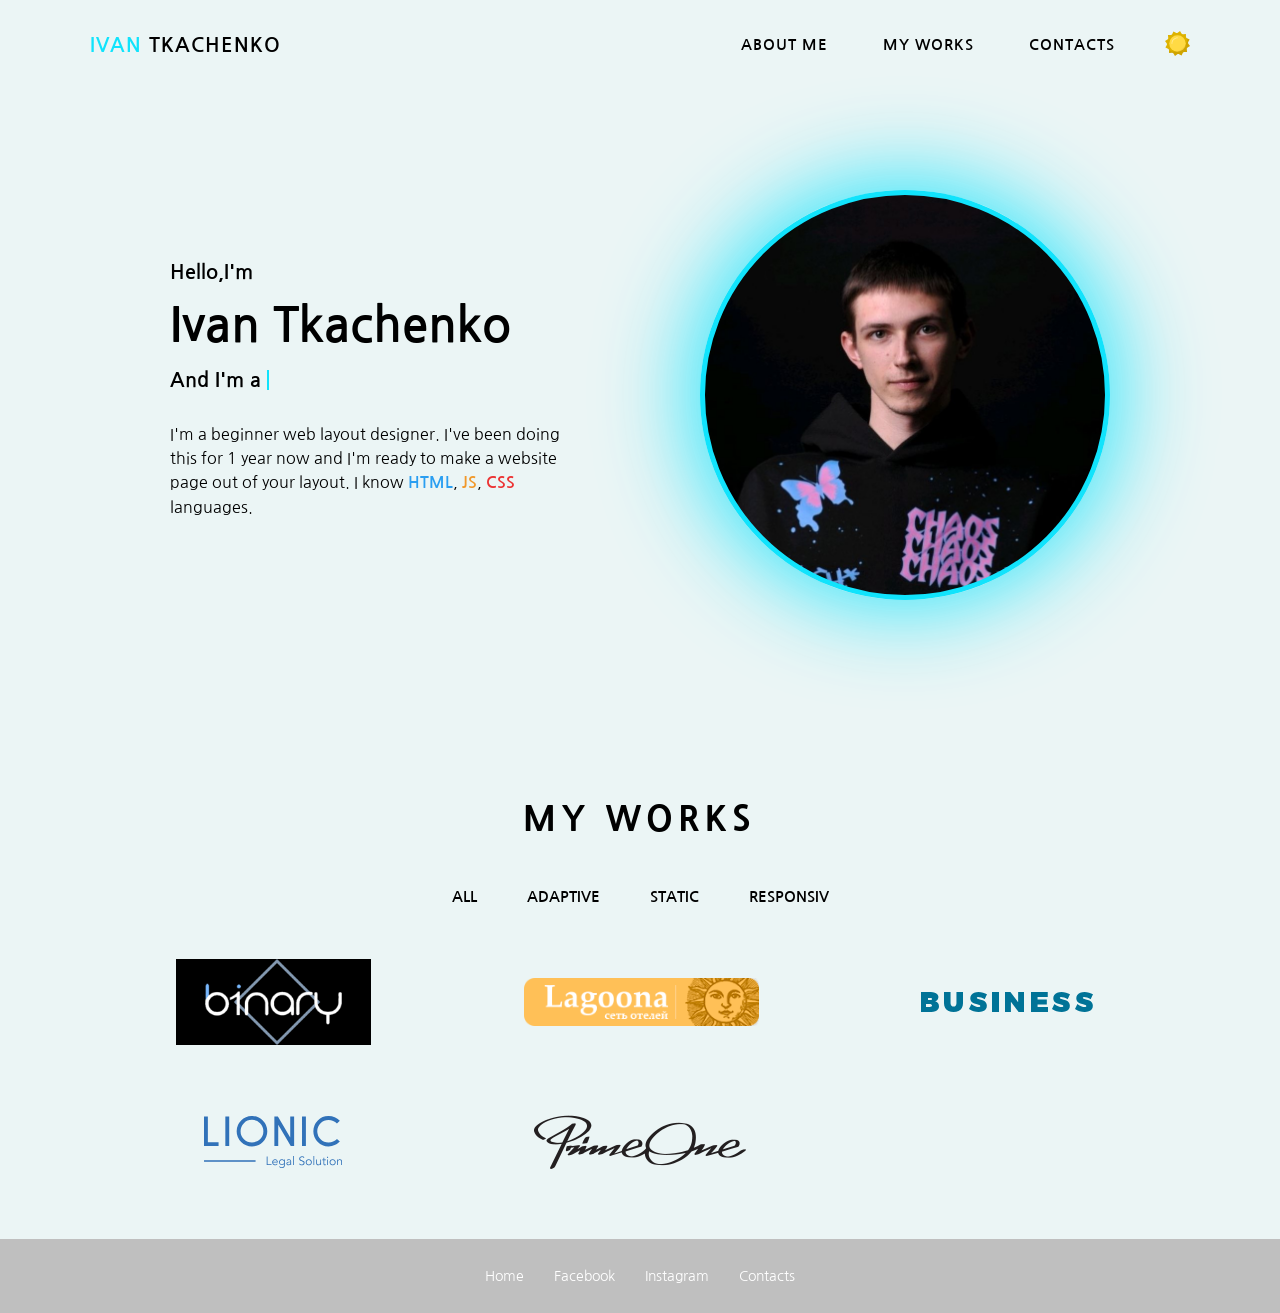
==== commit 07455c8c: "1" ====
--- a/index.html
+++ b/index.html
@@ -5,7 +5,7 @@
 	<meta http-equiv="Content-type" content="text/html;charset=UTF-8" />
 	<meta name="format-detection" content="telephone=no">
 	<meta http-equiv="X-UA-Compatible" content="IE=edge">
-	<link rel="stylesheet" href="css/style.css">
+	<link rel="stylesheet"  href="css/style.css">
 	<link rel="stylesheet" href="css/custom.css">
 	<link rel="shortcut icon" href="favicon.ico">
 	<!-- <meta name="robots" content="noindex, nofollow" /> -->
@@ -18,7 +18,7 @@
 	<div class="container">
 		<div class="header__body">
 			<div class="header__column">
-				<a href="" class="header__text"><span class="blue">Ivan</span> Tkachenko</a>
+				<a href="index.html" class="header__text"><span class="blue">Ivan</span> Tkachenko</a>
 			</div>
 			<div class="header__column menu-header">
 				<div class="menu-header__icon">
@@ -28,9 +28,11 @@
 				</div>
 				<nav class="menu-header__menu">
 					<ul class="menu-header__list">
-						<li><a href="#about" class="menu-header__link"><span>About me</span></a></li>
-						<li><a href="#my-works" class="menu-header__link"><span>My works</span></a></li>
-						<li><a href="" class="menu-header__link"><span>Contacts</span></a></li>
+						<li><a href="about-me.html" class="menu-header__link"><span>About me</span></a></li>
+						<li><a href="my_works.html" class="menu-header__link"><span>My works</span></a></li>
+						<li><a href="contacts.html" class="menu-header__link"><span>Contacts</span></a></li>
+						<button class="page_theme">1</button>
+						<button class="page_reset"></button>
 					</ul>
 				</nav>
 			</div>
--- a/css/style.css
+++ b/css/style.css
@@ -45,6 +45,15 @@
   -moz-text-size-adjust: 100%;
   -webkit-text-size-adjust: 100%;
 }
+
+html.dark body{
+  background-color: #323234;
+}
+
+html.light body{
+  background-color: #ebf5f5;
+}
+
 body.lock {
   overflow: hidden;
 }
@@ -233,6 +242,9 @@
     width: 100%;
     background-color: #696969;
   }
+
+  html.dark header{background-color:#696969 ;}
+  html.light header{background-color:#bfbfbf ;}
 }
 
 .header__body {
@@ -274,6 +286,15 @@
   color: #fff;
   font-weight: 600;
 }
+
+html.dark .header__text{
+  color: #fff;
+}
+
+html.light .header__text{
+  color: #000;
+}
+
 @media (max-width: 767.98px) {
   .header__text {
     display: inline-block;
@@ -338,7 +359,7 @@
     left: -110%;
     background-color: #fff;
     z-index: 2;
-    padding: 50px 10px 20px 10px;
+    padding: 50px 10px 20px 30px;
     overflow: auto;
     -webkit-transition: all 0.3s ease 0s;
     -o-transition: all 0.3s ease 0s;
@@ -347,6 +368,7 @@
   .menu-header__menu.active {
     left: 0;
   }
+  html.dark .menu-header__menu.active {background-color: #5f5f5f;}
 }
 .menu-header__list {
   display: -webkit-box;
@@ -389,6 +411,14 @@
   display: block;
   position: relative;
 }
+
+html.dark .menu-header__link{
+  color: #fff;
+}
+html.light .menu-header__link{
+  color: #000;
+}
+
 .menu-header__link span {
   position: relative;
   display: block;
@@ -408,11 +438,15 @@
 }
 
 .footer {
-  background-color: #f2f2f2;
+  background-color: #696969;
   padding: 15px 0;
   position: relative;
   z-index: 5;
 }
+
+html.dark .footer{background-color:#696969 ;}
+html.light .footer{background-color:#bfbfbf ;}
+
 .footer__body {
   text-align: center;
 }
@@ -440,7 +474,7 @@
   margin: 0px 15px;
 }
 .footer__link {
-  color: #000;
+  color: #fff;
   font-size: 14px;
   font-weight: 400;
 }
@@ -517,6 +551,9 @@
   max-width: 400px;
   margin-bottom: 30px;
 }
+
+html.dark .hello{ color: #fff;}
+html.light .hello{ color: #000;}
 .name{
   font-size: 48px;
   color: #fff;
@@ -526,6 +563,8 @@
   max-width: 400px;
   margin-bottom: 30px;
 }
+html.dark .name{ color: #fff;}
+html.light .name{ color: #000;}
 .work{
   font-size: 20px;
   color: #fff;
@@ -535,6 +574,8 @@
   max-width: 400px;
   margin-bottom: 30px;
 }
+html.dark .work{ color: #fff;}
+html.light .work{ color: #000;}
 .text{
   position: relative;
   color: #11E3FC;
@@ -542,6 +583,8 @@
 .first-text{
   color: #fff;
 }
+html.dark .first-text{ color: #fff;}
+html.light .first-text{ color: #000;}
 .sec-text:before{
   content: "";
   position: absolute;
@@ -553,6 +596,15 @@
   border-left: 2px solid #11E3FC;
   animation: animate 4s steps(12) infinite;
 }
+
+html.dark .sec-text:before{
+  background-color: #323234;
+}
+
+html.light .sec-text:before{
+  background-color: #ebf5f5;
+}
+
 @keyframes animate{
   40%, 60%{
     left: calc(100% + 4px);
@@ -611,8 +663,10 @@
   max-width: 400px;
   font-size: 16px;
   color: #fff;
-  
-}
+}
+html.dark .about-me__text{ color: #fff;}
+html.light .about-me__text{ color: #000;}
+
 .about-me__text span:first-child {
   font-weight: 700;
   color: #2a9ef1;
@@ -745,7 +799,10 @@
   margin: 0px 25px;
   cursor: pointer;
 }
-.filter__item.active {
+html.dark .filter__item{ color: #fff;}
+html.light .filter__item{ color: #000;}
+
+.filter__item.active2 {
   color: #2a9ef1;
 }
 @media (max-width: 767.98px) {
@@ -763,6 +820,9 @@
   margin: 0px 0px 10px 0px;
   color: #fff;
 }
+
+html.dark .header-block__title{ color: #fff;}
+html.light .header-block__title{ color: #000;}
 @media screen and (max-width: 767.98px), screen and (max-height: 600px) {
   .header-block__title {
     font-size: 25px;
@@ -1391,4 +1451,18 @@
 
 .blue{
   color:#11E3FC;
+}
+
+.page_theme{
+  font-size: 0px;
+  margin-left: 50px;
+  width: 25px;
+}
+
+html.dark .page_theme{
+  background: url('../img/svg_theme/moon-svgrepo-com.svg') 0 0 / 100% no-repeat;
+}
+
+html.light .page_theme{
+  background: url('../img/svg_theme/sun-summertime-svgrepo-com.svg') 0 0 / 100% no-repeat;
 }
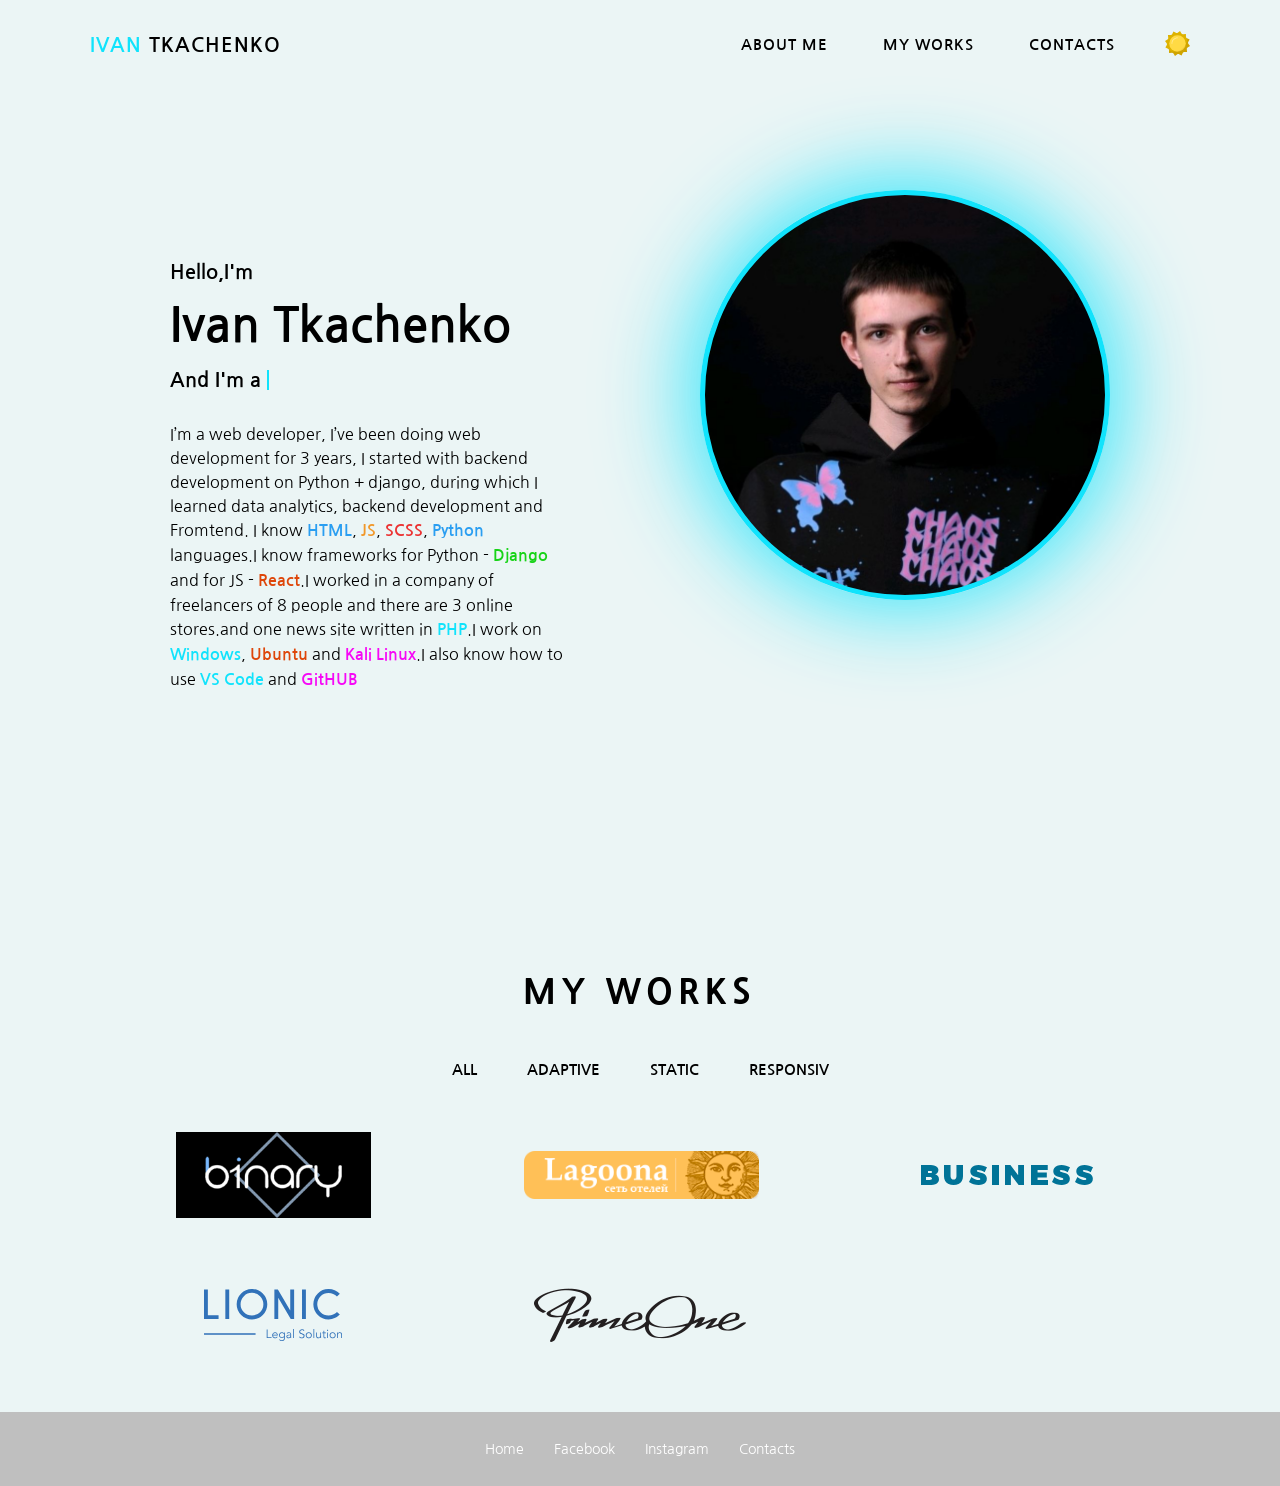
==== commit dc373b73: "1" ====
--- a/index.html
+++ b/index.html
@@ -55,7 +55,7 @@
 				<div class="hello">Hello,I'm</div>
 				<div class="name">Ivan Tkachenko</div>
 				<div class="work"><span class="text first-text">And I'm a </span><span class="text sec-text"></span></div>
-				<div class="about-me__text">I'm a beginner web layout designer. I've been doing this for 1 year now and I'm ready to make a website page out of your layout. I know <span>HTML</span>, <span>JS</span>, <span>CSS</span> languages.</div>
+				<div class="about-me__text">I’m a web developer, I’ve been doing web development for 3 years, I started with backend development on Python + django, during which I learned data analytics, backend development and Fromtend. I know <span>HTML</span>, <span>JS</span>, <span>SCSS</span>, <span>Python</span> languages.I know frameworks for Python - <span class="green">Django</span> and for JS - <span class="red">React</span>.I worked in a company of freelancers of 8 people and there are 3 online stores.and one news site written in <span class="blue">PHP</span>.I work on <span class="blue">Windows</span>, <span class="red">Ubuntu</span> and <span class="purple">Kali Linux</span>.I also know how to use <span class="blue">VS Code</span> and <span class="purple">GitHUB</span></div>
 			</div>
 		</div>
 	</div>
--- a/css/style.css
+++ b/css/style.css
@@ -678,6 +678,26 @@
 .about-me__text span:nth-child(3) {
   font-weight: 700;
   color: rgba(236, 21, 21, 0.8705882353);
+}
+.about-me__text span:nth-child(4) {
+  font-weight: 700;
+  color: #2a9ef1;
+}
+.green{
+  font-weight: 700;
+  color: rgb(23, 211, 23);
+}
+.red{
+  font-weight: 700;
+  color: rgb(222, 70, 10);
+}
+.blue{
+  font-weight: 700;
+  color: #11E3FC;
+}
+.purple{
+  font-weight: 700;
+  color: rgb(246, 8, 246);
 }
 @media (max-width: 700px) {
   .about-me {
